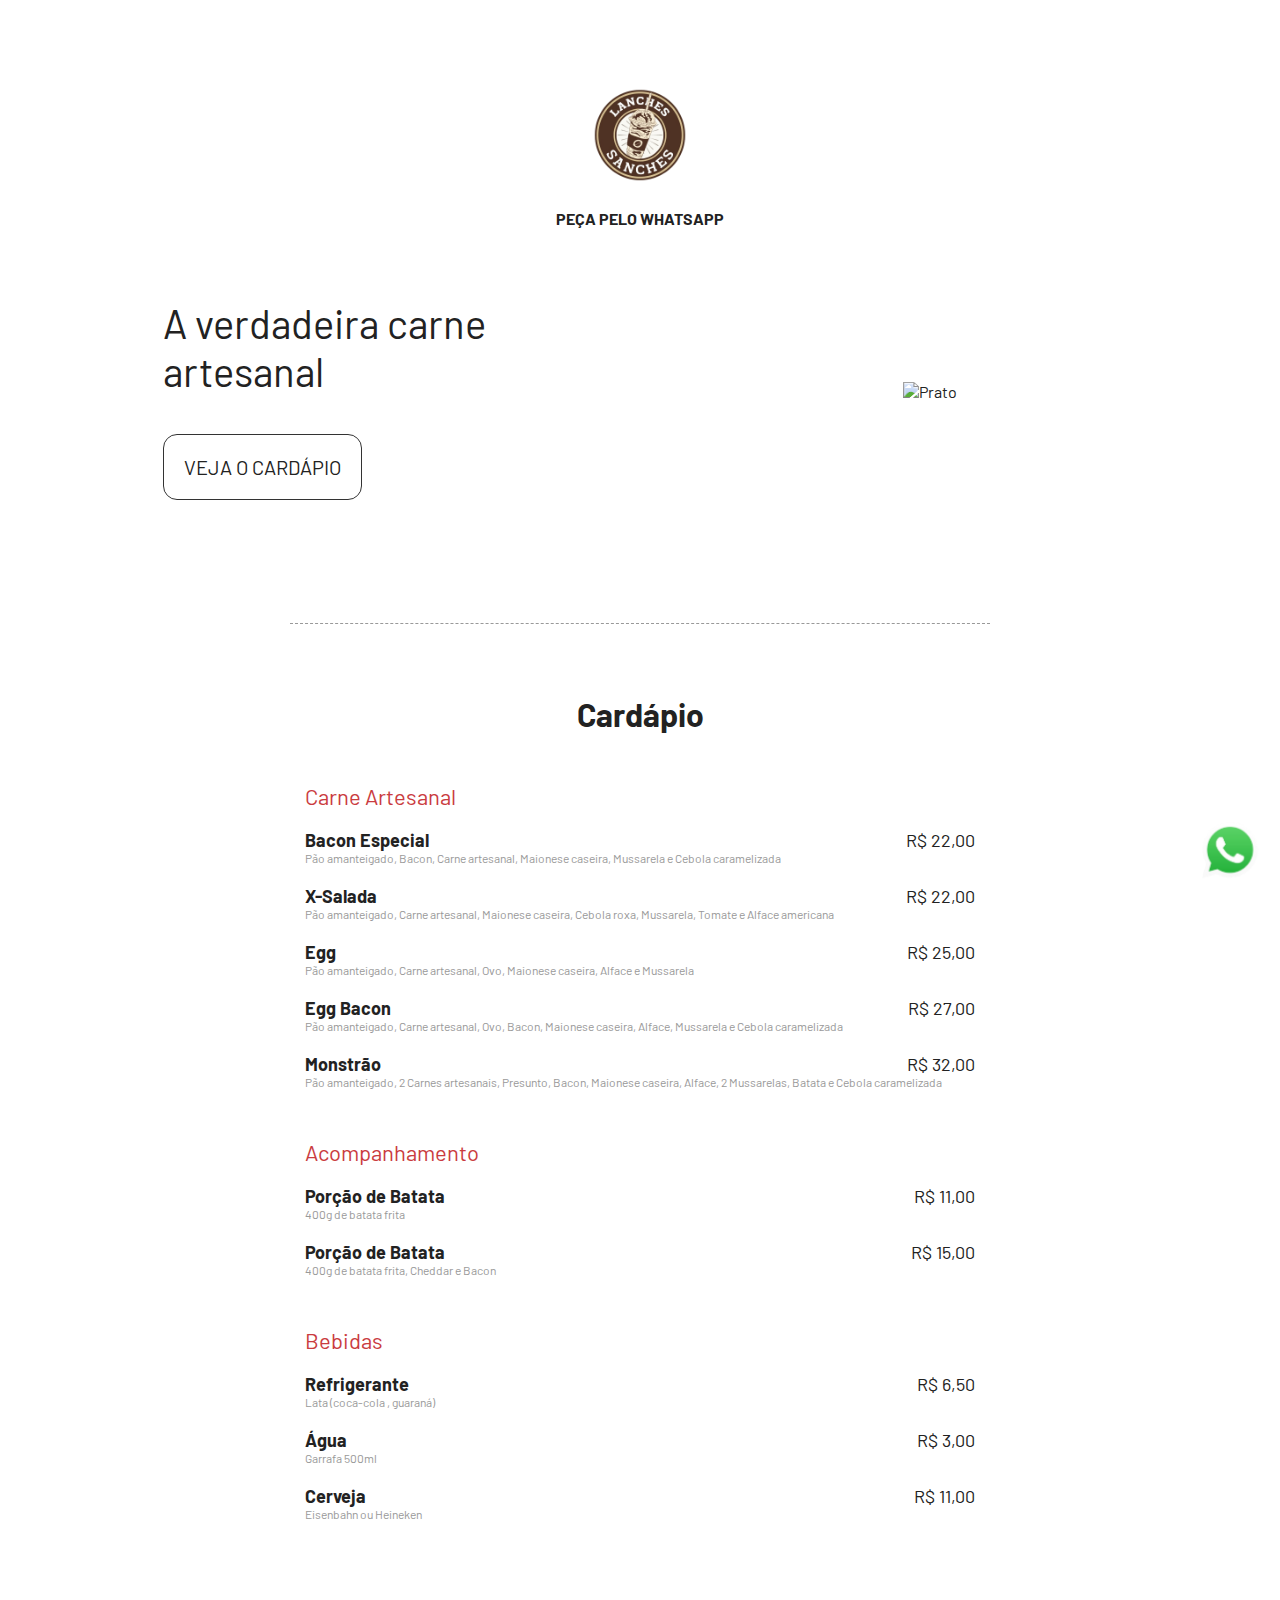
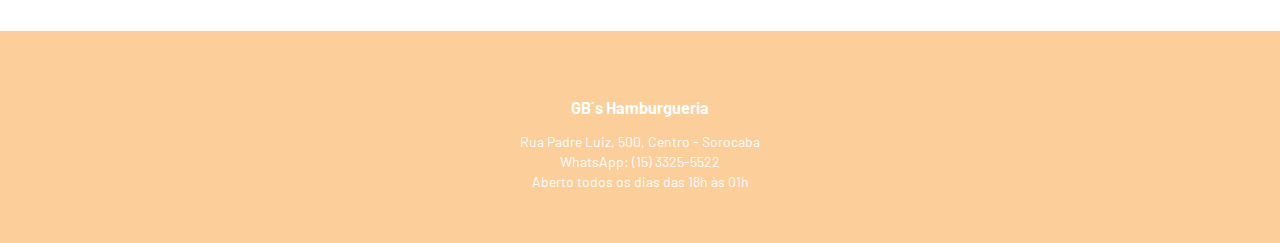
==== cardapio/index.html @ a5d217a7 "Add files via upload" ====
<!DOCTYPE html>
<html lang="pt-br">
<head>
    <meta charset="UTF-8">
    <meta name="viewport" content="width=device-width, initial-scale=1.0">
    <link rel="stylesheet" href="css.css">
    <title>Cardápio</title>
</head>
<body>
    <header class="header">
        <img src="./img/logohamburgueria.png" alt="Logo Hamburgueria" style="width: 110px;">
        <nav class="menu">
            <ul class="menu-links">
                <li><a href="https://wa.me/5515991233162" target="_blank">PEÇA PELO WHATSAPP</a></li>
            </ul>
        </nav>
    </header>

    <section class="banner">
        <div class="coluna">
            <p>A verdadeira carne artesanal</p>
            <p><a class="botao" href="#cardapio">VEJA O CARDÁPIO</a></p>
        </div>
        <div class="coluna">
            <img src="./img/hamburguer.webp" alt="Prato">
        </div>
    </section>
    <!-- colocar o id="cardapio" -->
    <section class="cardapio" id="cardapio">
        <h1>Cardápio</h1>
        <div class="cardapio-categoria">
            Carne Artesanal
        </div>
        <div class="cardapio-item">
            <div class="cardapio-nome" >Bacon Especial</div>
            <div class="cardapio-preco">R$ 22,00</div>
            <div class="cardapio-descricao" >Pão amanteigado, Bacon, Carne artesanal, Maionese caseira, Mussarela e Cebola caramelizada</div>
            </div>
        </div>
        <div class="cardapio-item">
            <div class="cardapio-nome" >X-Salada</div>
            <div class="cardapio-preco">R$ 22,00</div>
            <div class="cardapio-descricao" >Pão amanteigado, Carne artesanal, Maionese caseira, Cebola roxa, Mussarela, Tomate e Alface americana</div>
            </div>
        </div>
        <div class="cardapio-item">
            <div class="cardapio-nome" >Egg </div>
            <div class="cardapio-preco">R$ 25,00</div>
            <div class="cardapio-descricao" >Pão amanteigado, Carne artesanal, Ovo, Maionese caseira, Alface e Mussarela</div>
            </div>
        </div>
        <div class="cardapio-item">
            <div class="cardapio-nome" >Egg Bacon</div>
            <div class="cardapio-preco">R$ 27,00</div>
            <div class="cardapio-descricao" >Pão amanteigado, Carne artesanal, Ovo, Bacon, Maionese caseira, Alface, Mussarela e Cebola caramelizada</div>
            </div>
        </div>
        <div class="cardapio-item">
            <div class="cardapio-nome" >Monstrão</div>
            <div class="cardapio-preco">R$ 32,00</div>
            <div class="cardapio-descricao" >Pão amanteigado, 2 Carnes artesanais, Presunto, Bacon, Maionese caseira, Alface, 2 Mussarelas, Batata e Cebola caramelizada</div>
            </div>
        </div>
        <div class="cardapio-categoria">
            Acompanhamento
        </div>
        <div class="cardapio-item">
            <div class="cardapio-nome" >Porção de Batata</div>
            <div class="cardapio-preco">R$ 11,00</div>
            <div class="cardapio-descricao" >400g de batata frita</div>
            </div>
        </div>
        <div class="cardapio-item">
            <div class="cardapio-nome" >Porção de Batata</div>
            <div class="cardapio-preco">R$ 15,00</div>
            <div class="cardapio-descricao" >400g de batata frita, Cheddar e Bacon</div>
            </div>
        </div>
        <div class="cardapio-categoria">
            Bebidas
        </div>
        <div class="cardapio-item">
            <div class="cardapio-nome" >Refrigerante</div>
            <div class="cardapio-preco">R$ 6,50</div>
            <div class="cardapio-descricao" >Lata (coca-cola , guaraná)</div>
            </div>
        </div>
        <div class="cardapio-item">
            <div class="cardapio-nome" >Água</div>
            <div class="cardapio-preco">R$ 3,00</div>
            <div class="cardapio-descricao" >Garrafa 500ml</div>
            </div>
        </div>
        <div class="cardapio-item">
            <div class="cardapio-nome" >Cerveja</div>
            <div class="cardapio-preco">R$ 11,00</div>
            <div class="cardapio-descricao" >Eisenbahn ou Heineken</div>
            </div>
        </div>
    </section>

    <footer>
        <h3>GB´s Hamburgueria</h3>
        <p>Rua Padre Luiz, 500, Centro - Sorocaba</p>
        <p>WhatsApp: (15) 3325-5522</p>
        <p>Aberto todos os dias das 18h às 01h</p>
    </footer>

    <a href="https://wa.me/5515991233162" 
    target="_blank" 
    class="link-whatzap">
    <img src="./img/whats.png" alt="link do whatsapp">
    </a>

</body>
</html>
---- cardapio/css.css ----
@import url('https://fonts.googleapis.com/css2?family=Barlow:ital,wght@0,100;0,200;0,300;0,400;0,500;0,600;0,700;0,800;0,900;1,100;1,200;1,300;1,400;1,500;1,600;1,700;1,800;1,900&display=swap');

body{
    color: #222222;
    margin: 0;
    font-family: "Barlow";
    width: 100%;
}

a{
    text-decoration: none;
    color: #222222;
}

a:hover{
    color: #ca3c3f;
}

.header{
    width: auto;
    text-align: center;
    padding: 0;
    margin-top: 80px;
}

.menu{
    width: auto;
    text-align: center;
    font-weight: bold;
}

.menu-links{
    list-style: none;
    padding: 0;
}

.menu-links li{
    display: inline-block;
    padding: 0px 20px;
}

.banner{
    width: 100%;
    text-align: center;
}

.coluna{
    margin-top: 15px;
    width: 45%;
    display: inline-block;
    vertical-align: middle;
}

.banner p{
    font-size: 40px;
    text-align: left;
    padding-left: 100px;
    padding-right: 100px;
}

.botao{
    border: 1px solid #333333;
    border-radius: 14px;
    padding: 20px;
    font-size: 20px;
}

.banner img{
    width: 90%;
}

.cardapio{
    box-sizing: border-box;
    border-top: 1px dashed #999999;
    width: 100%;
    margin: auto;
    max-width: 700px;
    text-align: center;
    margin-top: 100px;
    padding: 50px 15px 10px 15px;
}

.cardapio-categoria{
    text-align: left;
    color: #ca3c3f;
    font-size: 22px;
    margin-top: 50px;
}

.cardapio-item{
    padding-top: 20px;
    text-align: left;
    width: 100%;
}

.cardapio-nome{
    display: inline-block;
    font-size: 18px;
    font-weight: bold;
}

.cardapio-preco{
    font-size: 18px;
    float: right;
}

.cardapio-descricao{
    font-size: 12px;
    color: #999999;
}

footer{
    margin-top: 100px;
    /*width: 100%;*/
    text-align: center;
    padding: 50px;
    font-size: 14px;
    color: #ffffff;
    background-color: #f5850467;
}

footer p{
    margin: 3px;
}

.link-whatzap img{
    height: 60px;
    position: fixed;
    right: 20px;
    bottom: 20px;
}

@media (max-width: 900px){
    .coluna{
        width: 100%;
        vertical-align: middle;
        margin-bottom: 30px;
    }

    .banner p{
        font-size: 26px;
        padding-left: 50px;
        padding-right: 50px;
        text-align: center;
    }

}
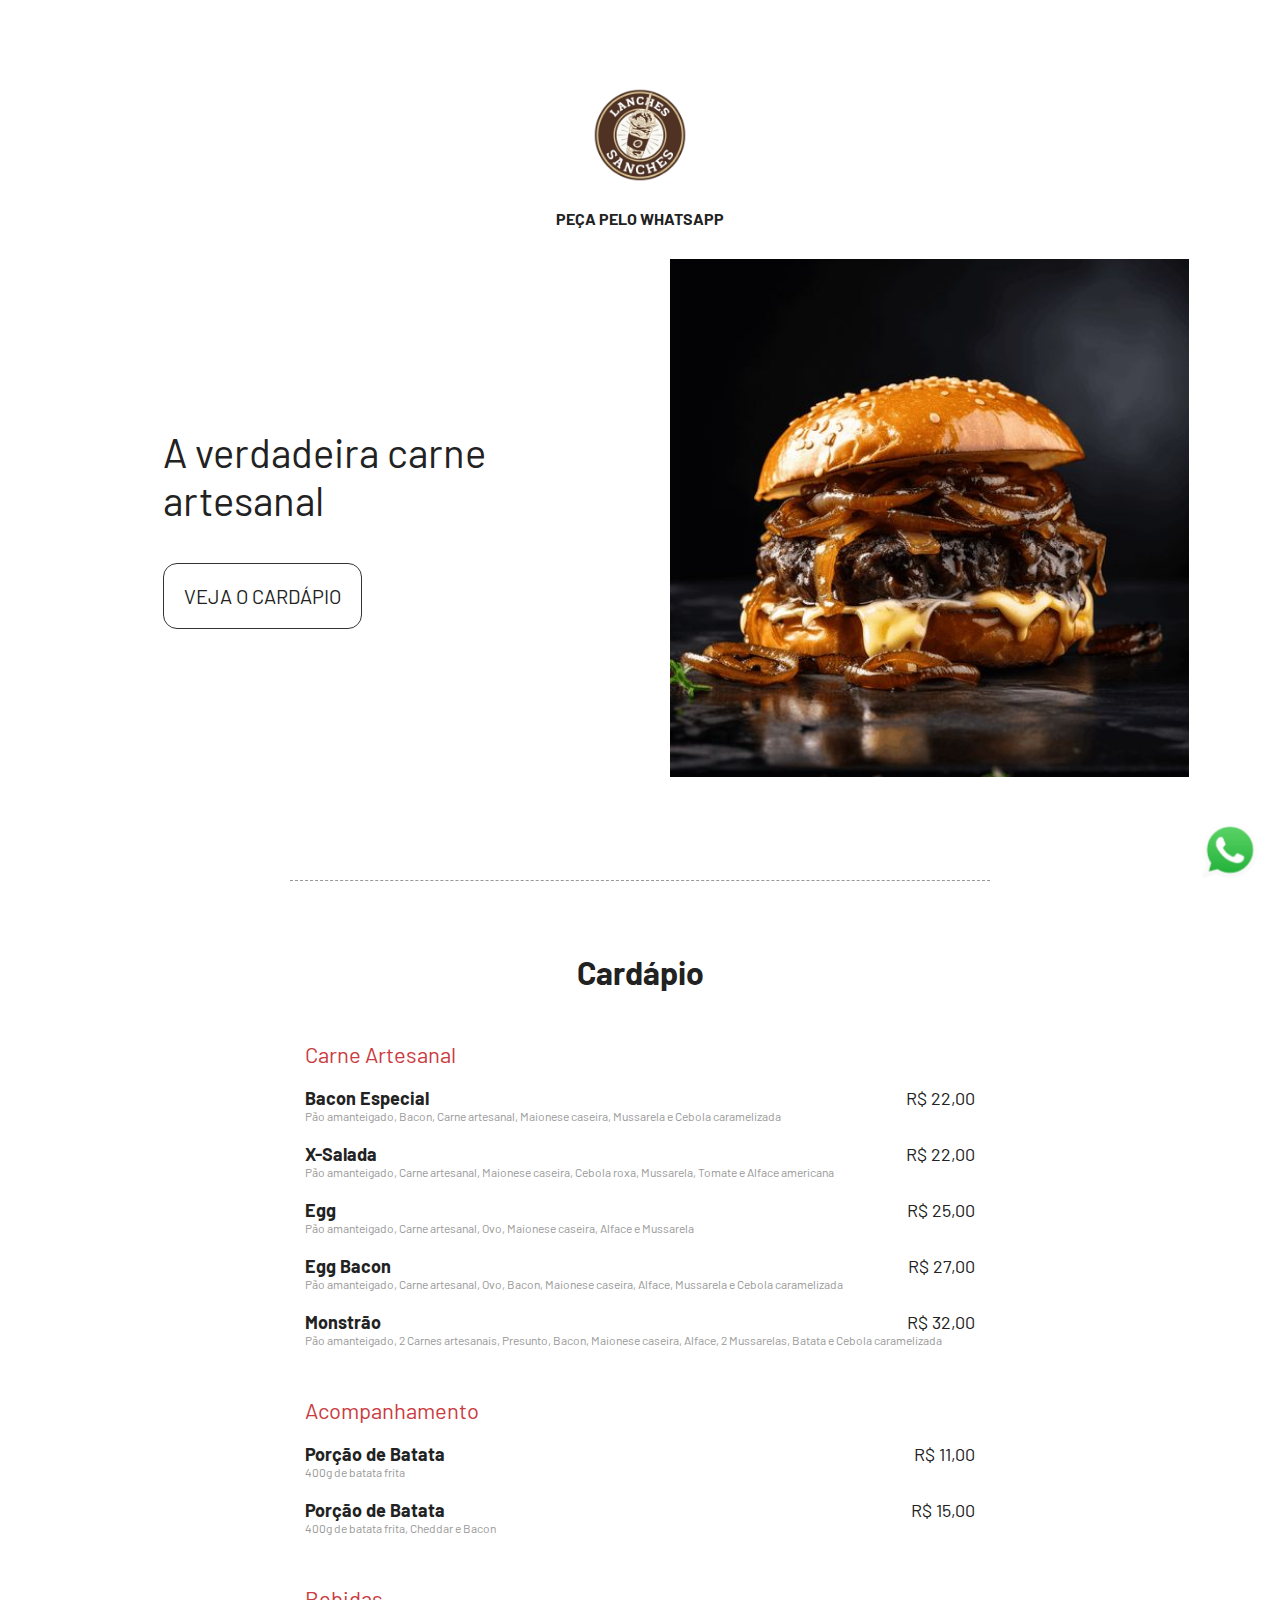
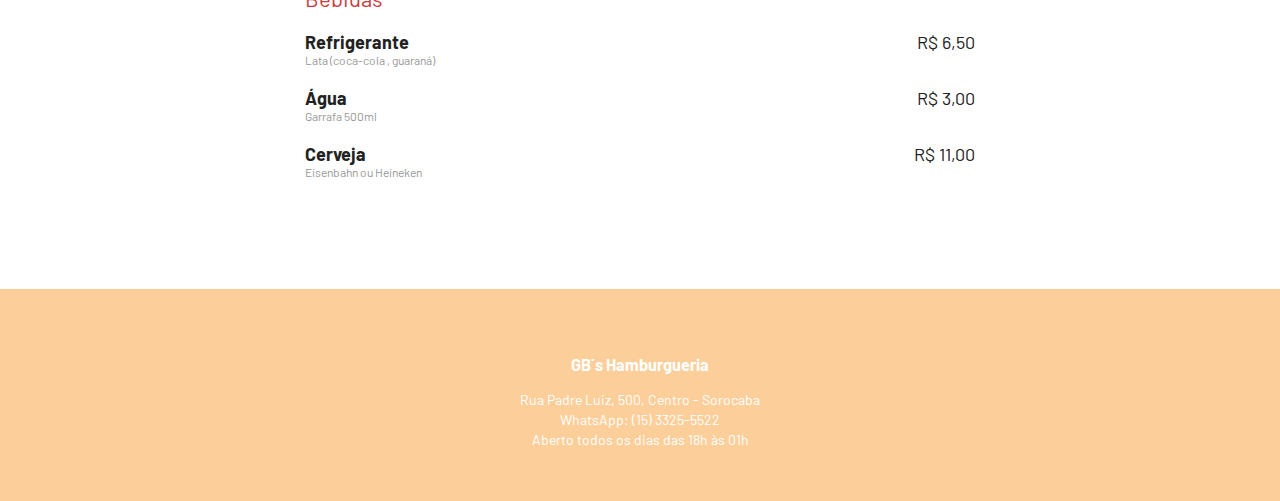
==== commit c2fddc6b: "Update index.html" ====
--- a/cardapio/index.html
+++ b/cardapio/index.html
@@ -22,7 +22,7 @@
             <p><a class="botao" href="#cardapio">VEJA O CARDÁPIO</a></p>
         </div>
         <div class="coluna">
-            <img src="./img/hamburguer.webp" alt="Prato">
+            <img src="./img/hamburguer.jpeg" alt="Prato">
         </div>
     </section>
     <!-- colocar o id="cardapio" -->
@@ -113,4 +113,4 @@
     </a>
 
 </body>
-</html>+</html>
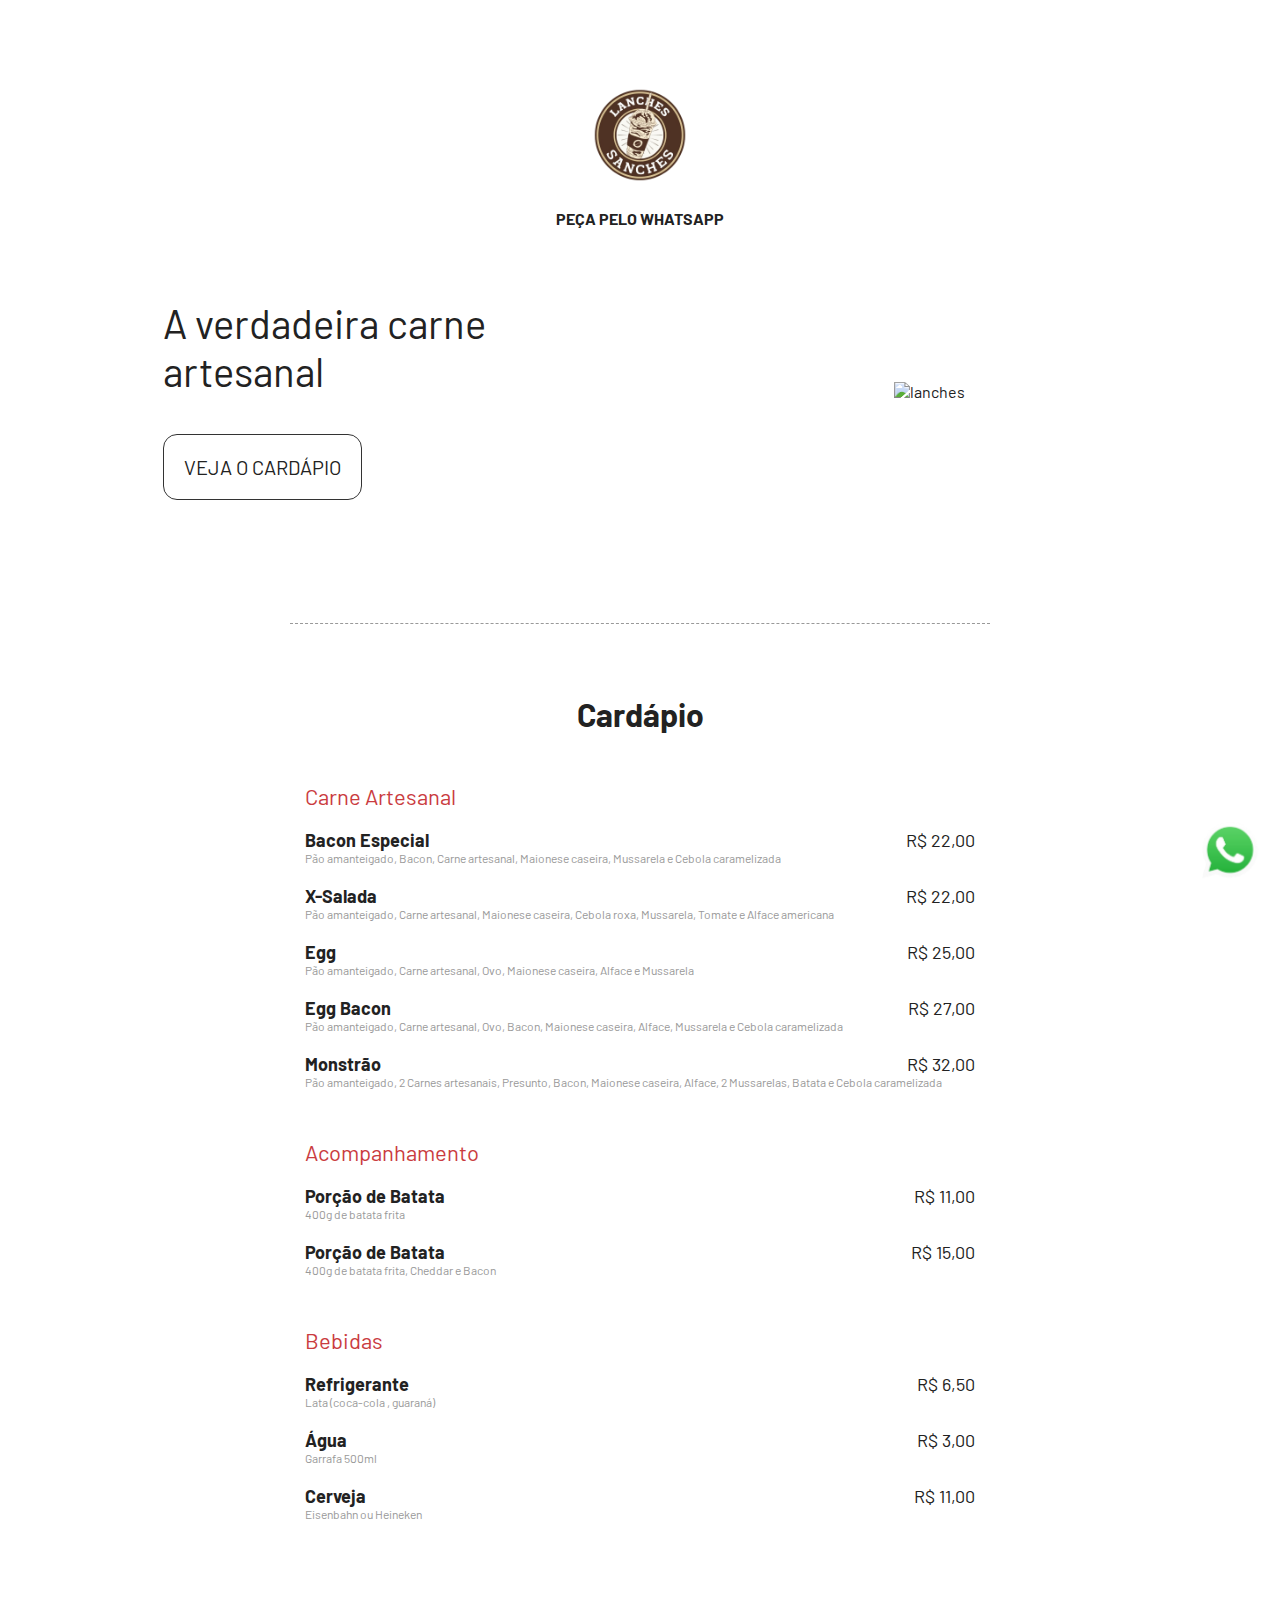
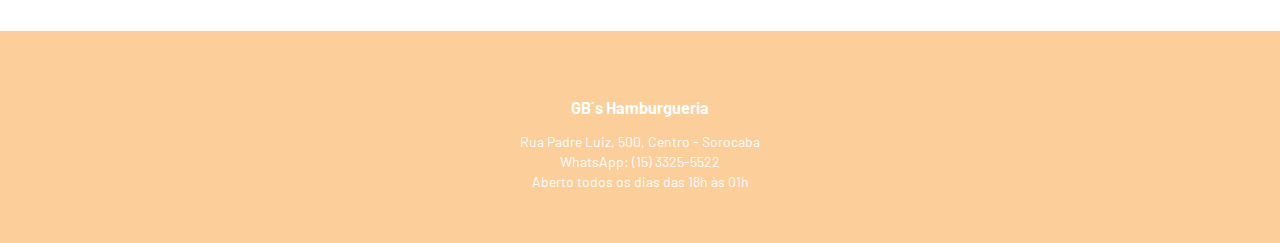
==== commit 52b18d8b: "Update index.html" ====
--- a/cardapio/index.html
+++ b/cardapio/index.html
@@ -22,7 +22,7 @@
             <p><a class="botao" href="#cardapio">VEJA O CARDÁPIO</a></p>
         </div>
         <div class="coluna">
-            <img src="./img/hamburguer.jpeg" alt="Prato">
+            <img src="./img/hamburguer.JPEG" alt="lanches">
         </div>
     </section>
     <!-- colocar o id="cardapio" -->
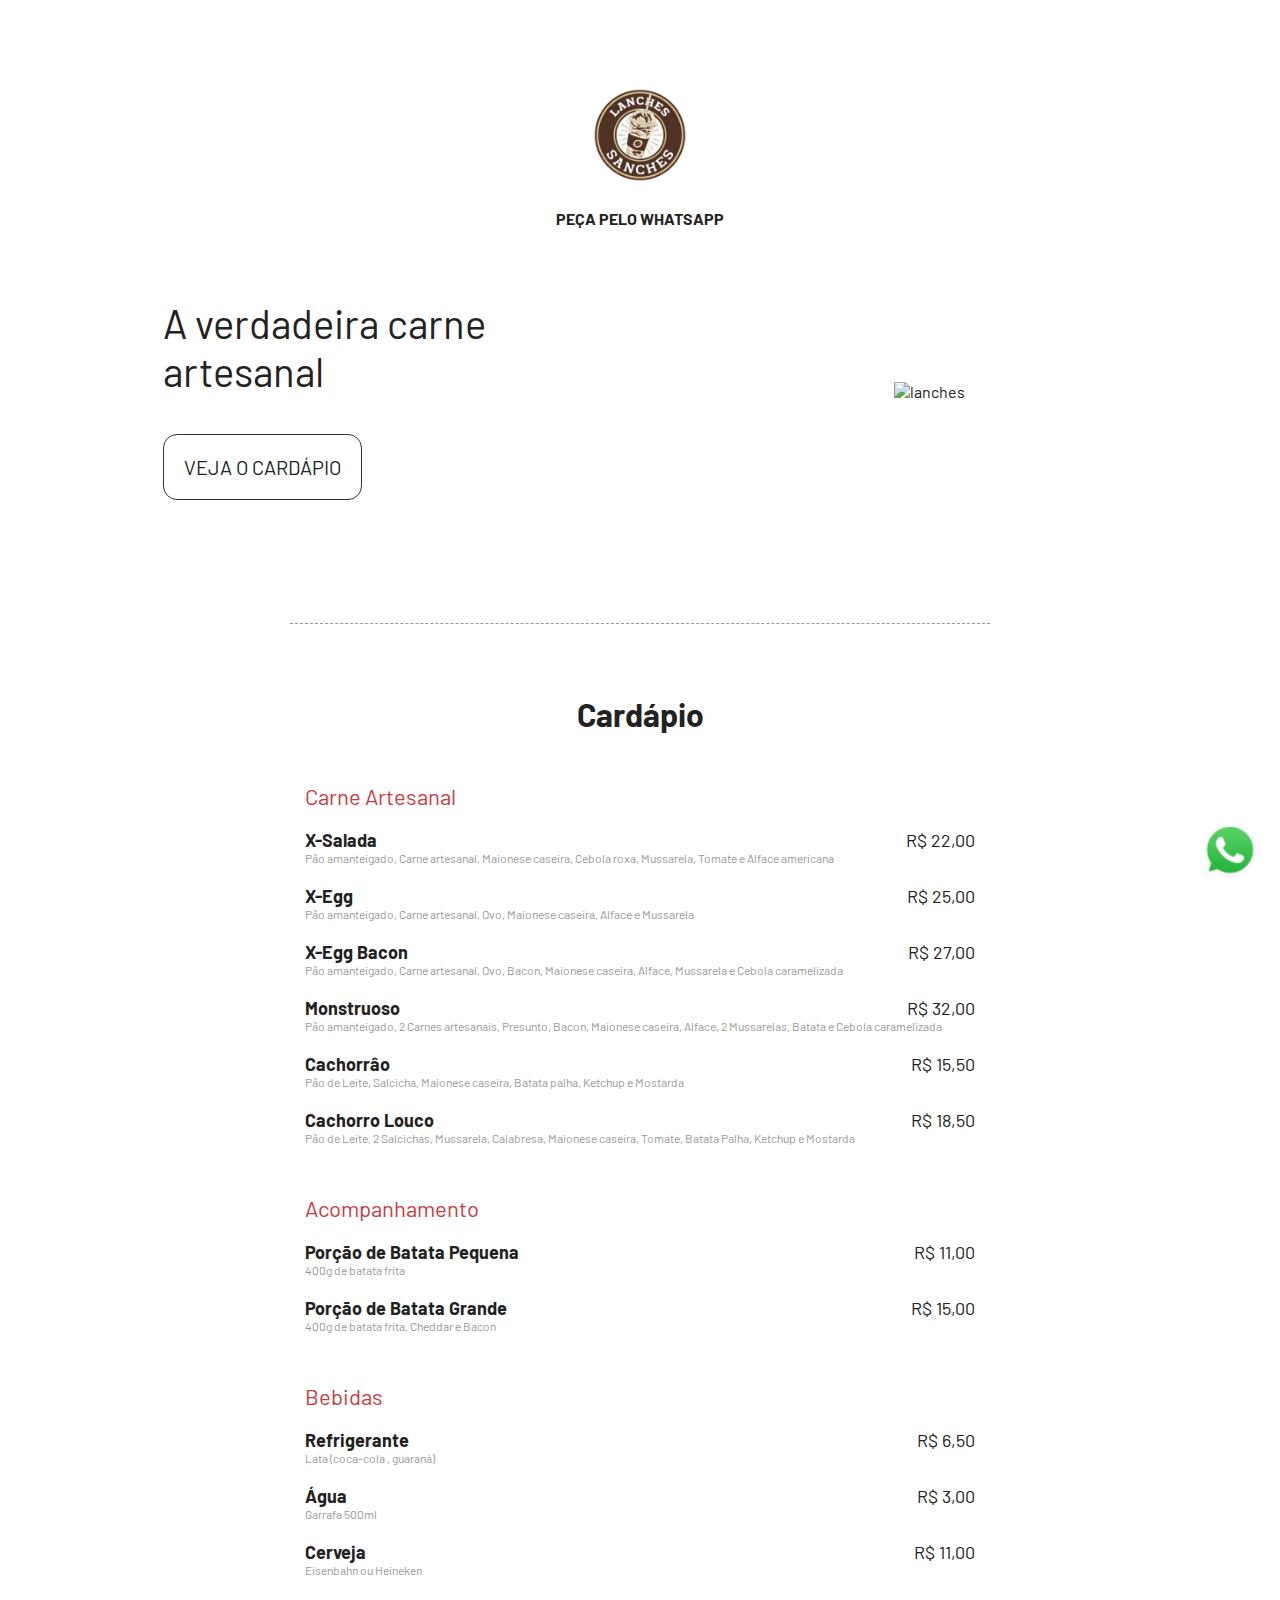
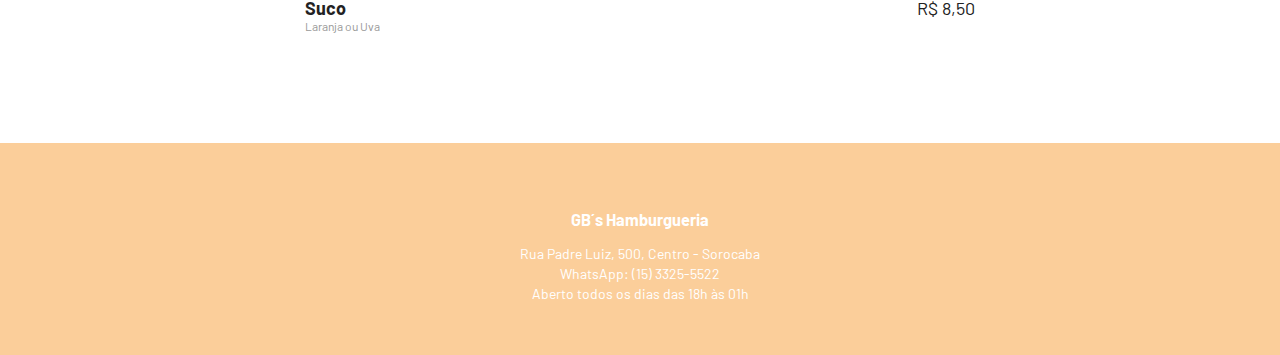
==== commit 191cf80c: "Update index.html" ====
--- a/cardapio/index.html
+++ b/cardapio/index.html
@@ -32,46 +32,52 @@
             Carne Artesanal
         </div>
         <div class="cardapio-item">
-            <div class="cardapio-nome" >Bacon Especial</div>
-            <div class="cardapio-preco">R$ 22,00</div>
-            <div class="cardapio-descricao" >Pão amanteigado, Bacon, Carne artesanal, Maionese caseira, Mussarela e Cebola caramelizada</div>
-            </div>
-        </div>
-        <div class="cardapio-item">
             <div class="cardapio-nome" >X-Salada</div>
             <div class="cardapio-preco">R$ 22,00</div>
             <div class="cardapio-descricao" >Pão amanteigado, Carne artesanal, Maionese caseira, Cebola roxa, Mussarela, Tomate e Alface americana</div>
             </div>
         </div>
         <div class="cardapio-item">
-            <div class="cardapio-nome" >Egg </div>
+            <div class="cardapio-nome" >X-Egg </div>
             <div class="cardapio-preco">R$ 25,00</div>
             <div class="cardapio-descricao" >Pão amanteigado, Carne artesanal, Ovo, Maionese caseira, Alface e Mussarela</div>
             </div>
         </div>
         <div class="cardapio-item">
-            <div class="cardapio-nome" >Egg Bacon</div>
+            <div class="cardapio-nome" >X-Egg Bacon</div>
             <div class="cardapio-preco">R$ 27,00</div>
             <div class="cardapio-descricao" >Pão amanteigado, Carne artesanal, Ovo, Bacon, Maionese caseira, Alface, Mussarela e Cebola caramelizada</div>
             </div>
         </div>
         <div class="cardapio-item">
-            <div class="cardapio-nome" >Monstrão</div>
+            <div class="cardapio-nome" >Monstruoso</div>
             <div class="cardapio-preco">R$ 32,00</div>
             <div class="cardapio-descricao" >Pão amanteigado, 2 Carnes artesanais, Presunto, Bacon, Maionese caseira, Alface, 2 Mussarelas, Batata e Cebola caramelizada</div>
+            </div>
+        </div>
+         <div class="cardapio-item">
+            <div class="cardapio-nome" >Cachorrâo</div>
+            <div class="cardapio-preco">R$ 15,50</div>
+            <div class="cardapio-descricao" >Pão de Leite, Salcicha, Maionese caseira, Batata palha, Ketchup e Mostarda</div>
+            </div>
+        </div>
+         <div class="cardapio-item">
+            <div class="cardapio-nome" >Cachorro Louco</div>
+            <div class="cardapio-preco">R$ 18,50</div>
+            <div class="cardapio-descricao" >Pão de Leite, 2 Salcichas, Mussarela, Calabresa, Maionese caseira, Tomate, Batata Palha, Ketchup e Mostarda</div>
             </div>
         </div>
         <div class="cardapio-categoria">
             Acompanhamento
         </div>
         <div class="cardapio-item">
-            <div class="cardapio-nome" >Porção de Batata</div>
+            <div class="cardapio-nome" >Porção de Batata Pequena</div>
             <div class="cardapio-preco">R$ 11,00</div>
             <div class="cardapio-descricao" >400g de batata frita</div>
             </div>
         </div>
         <div class="cardapio-item">
-            <div class="cardapio-nome" >Porção de Batata</div>
+            <div class="cardapio-nome" >Porção de Batata Grande</div>
             <div class="cardapio-preco">R$ 15,00</div>
             <div class="cardapio-descricao" >400g de batata frita, Cheddar e Bacon</div>
             </div>
@@ -97,6 +103,12 @@
             <div class="cardapio-descricao" >Eisenbahn ou Heineken</div>
             </div>
         </div>
+        <div class="cardapio-item">
+            <div class="cardapio-nome" >Suco</div>
+            <div class="cardapio-preco">R$ 8,50</div>
+            <div class="cardapio-descricao" >Laranja ou Uva</div>
+            </div>
+        </div>
     </section>
 
     <footer>
